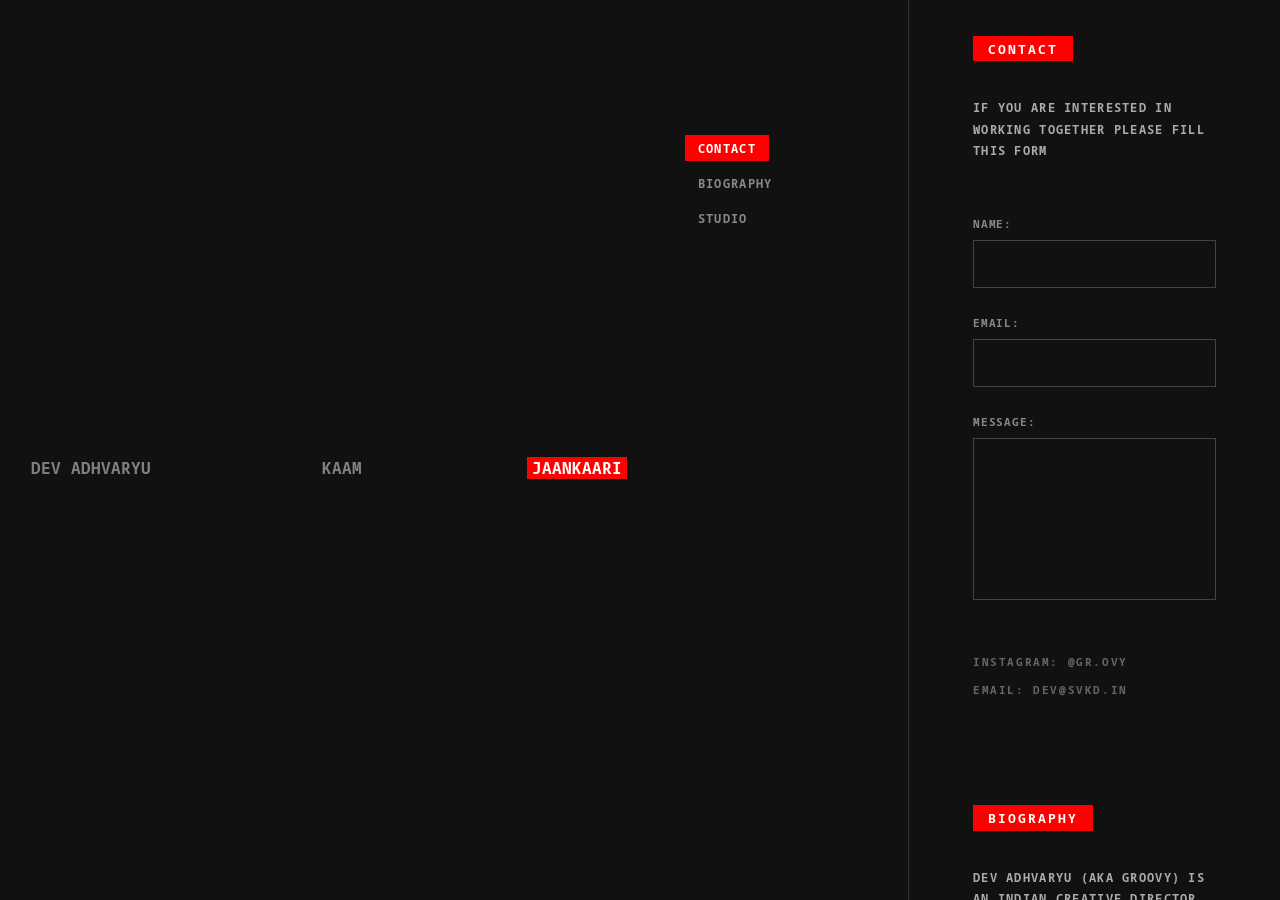
==== jaankaari.html @ ae6c217f "Refactor: Modularized responsive menu and info page styles into global CSS" ====
<!DOCTYPE html>
<html lang="en">

<head>
    <meta charset="UTF-8">
    <meta name="viewport" content="width=device-width, initial-scale=1.0">
    <title>Jaankaari - Dev Adhvaryu</title>
    <link rel="stylesheet" href="styles.css">
</head>

<body class="work-page">
    <nav class="menu menu-top">
        <a href="index.html" class="menu-item" data-hover="DEV ADHVARYU">DEV ADHVARYU</a>
        <a href="./work.php" class="menu-item" data-hover="WORK">KAAM</a>
        <a href="jaankaari.html" class="menu-item active" data-hover="INFORMATION">JAANKAARI</a>
    </nav>

    <div class="split-layout">
        <aside class="left-sidebar-nav">
            <ul class="side-menu">
                <li class="side-menu-item active-sub" data-target="contact">CONTACT</li>
                <li class="side-menu-item" data-target="biography">BIOGRAPHY</li>
                <li class="side-menu-item" data-target="studio">STUDIO</li>
            </ul>
        </aside>

        <main class="right-content-scroll">
            <section id="contact" class="info-section">
                <div class="section-title">CONTACT</div>
                <div class="info-text">IF YOU ARE INTERESTED IN WORKING TOGETHER PLEASE FILL THIS FORM</div>
                
                <form class="contact-form">
                    <div class="form-group">
                        <label class="form-label">NAME:</label>
                        <input type="text" class="form-input">
                    </div>
                    <div class="form-group">
                        <label class="form-label">EMAIL:</label>
                        <input type="email" class="form-input">
                    </div>
                    <div class="form-group">
                        <label class="form-label">MESSAGE:</label>
                        <textarea class="form-textarea"></textarea>
                    </div>
                </form>

                <div class="contact-links">
                    <a href="https://instagram.com/gr.ovy" target="_blank" class="contact-link">INSTAGRAM: @GR.OVY</a>
                    <a href="mailto:DEV@SVKD.IN" class="contact-link">EMAIL: DEV@SVKD.IN</a>
                </div>
            </section>

            <section id="biography" class="info-section">
                <div class="section-title">BIOGRAPHY</div>
                <div class="info-text">
                    DEV ADHVARYU (AKA GROOVY) IS AN INDIAN CREATIVE DIRECTOR, VISUAL DIRECTOR AND GRAPHIC DESIGNER BASED IN SALARKUNDLA, GUJARAT. HIS WORK EXPLORES THE VISUAL LANGUAGE OF CONTEMPORARY MUSIC CULTURE, PARTICULARLY WITHIN THE RAPIDLY EVOLVING LANDSCAPE OF DESI HIP HOP, WORKING ACROSS COVER ART, BRAND IDENTITIES, POSTERS, CONCERT VISUALS AND VISUAL DIRECTION. ADHVARYU DEVELOPS VISUAL SYSTEMS THAT EXTEND AN ARTIST'S VOICE BEYOND SOUND INTO A BROADER CULTURAL AND VISUAL PRESENCE.
                </div>
                <div class="info-text">
                    ROOTED IN INSTINCT RATHER THAN TRADITIONAL DESIGN FRAMEWORKS, ADHVARYU'S PRACTICE IS GUIDED BY TASTE, CULTURAL AWARENESS AND PERSONAL INTUITION. HIS WORK DRAWS FROM THE CONTRASTS BETWEEN HIS UPBRINGING IN A SMALL GUJARATI TOWN AND THE GLOBAL VISUAL CULTURE OF MUSIC, FASHION AND THE INTERNET. BY FUSING LOCAL EXPERIENCES WITH WIDELY RECOGNIZED CULTURAL REFERENCES, HE CONSTRUCTS VISUAL IDENTITIES THAT SIT BETWEEN THE REGIONAL AND THE GLOBAL, TRANSLATING EMERGING MUSICAL MOVEMENTS INTO DISTINCTIVE VISUAL FORM.
                </div>
                <div class="info-text">
                    ADHVARYU HAS COLLABORATED WITH MAJOR LABELS AND COMPANIES INCLUDING GULLY GANG INDIA, KALANKAAR RECORDS, MASS APPEAL INDIA, UNIVERSAL MUSIC, DEF JAM RECORDINGS INDIA, AZADI RECORDS, SONY MUSIC INDIA, LENSKART, 21 STREETZ, THALTEJ PUBLISHING COMPANY, ACEPELLA PRODUCTIONS AND YOUTUBE. HIS WORK HAS ACCOMPANIED RELEASES AND PROJECTS BY ARTISTS SUCH AS DIVINE, KR$NA, DINO JAMES, MC ALTAF, SAMMOHIT, RAU SAAB, 99 SIDE, PANTHER, BHADRAVKAR, J TRIX, SIYAAM, DHANJI, KRATEX, HARSH RAO, BABY JEAN, DIZLAW AND OTHERS WITHIN INDIA'S CONTEMPORARY HIP HOP ECOSYSTEM.
                </div>
                <div class="info-text">
                    HIS VISUAL PRACTICE SPANS THE DEVELOPMENT OF ALBUM ARTWORK, CREATIVE DIRECTION FOR MUSIC PROJECTS AND VISUAL IDENTITIES FOR ARTISTS AND CULTURAL PLATFORMS. ADHVARYU CONTRIBUTED VISUAL WORK TO DIVINE'S FIFTH STUDIO ALBUM, WAS FEATURED IN MTV HUSTLE SEASON 4, AND CREATED VISUALS FOR YOUTUBE FANFEST 2025, POSITIONING HIS WORK WITHIN SOME OF THE MOST VISIBLE PLATFORMS SHAPING INDIA'S MUSIC CULTURE TODAY.
                </div>
                <div class="info-text">
                    EMERGING FROM A TOWN WHERE CONTEMPORARY DESIGN CULTURE REMAINS LARGELY UNFAMILIAR, ADHVARYU APPROACHES DESIGN AS BOTH A PERSONAL LANGUAGE AND A CULTURAL INTERVENTION. HIS AMBITION IS TO EXPAND THE VISIBILITY OF CREATIVE WORK EMERGING FROM GUJARAT AND TO INFLUENCE A GENERATION THAT MAY NOT YET RECOGNIZE DESIGN AS A FIELD OF EXPRESSION. THROUGH HIS PRACTICE HE SEEKS TO BUILD A VISUAL LEGACY THAT CONNECTS HIS LOCAL CONTEXT WITH GLOBAL CREATIVE CULTURE.
                </div>
                <div class="info-text">
                    DEEPLY INFLUENCED BY THE CULTURAL IMPACT AND CREATIVE PHILOSOPHY OF KANYE WEST, ADHVARYU VIEWS DESIGN AS A TOOL FOR SHAPING IDENTITY, CULTURE AND INFLUENCE. HIS LONG TERM VISION IS TO CONTINUE EXPANDING THE VISUAL LANGUAGE OF MUSIC WHILE BRINGING WIDER RECOGNITION TO THE CREATIVE VOICES EMERGING FROM GUJARAT.
                </div>
            </section>

            <section id="studio" class="info-section">
                <div class="section-title">PEARS</div>
                <div class="info-text">
                    THESE ARE THE CREATIVES AND PEARS THAT REGULARLY COLLABORATE WITH DEV AND NON OF HIS BEST WORK WOULD BE POSSIBLE WITHOUT THEM
                </div>
                <div class="info-text">
                    PARIKSHIT SINGH (SASTA ACID) : PARIKSHIT IS A CREATIVE HEAD OF THE GULLY GANG INDIA AND ALSO RUNS HIS OWN DESIGN STUDIO NOW. HE IS BEEN A FUNDAMENTAL PERSON IN SHAPING DEV'S WORK AND GIVING HIM THE INDUSTRY EXPERIENCE HE CURRENTLY HAS.
                </div>
                <div class="info-text">
                    GAURAV ANEY (THE INDIAN DOODLER) : A GREAT FRIEND AND ONE OF THE TOP CREATIVES IN THE INDUSTRY HAS BEEN ASSOCIATED WITH GROOVY DURING MANY OF HIS WORKS AND SOME OF THE WORKS WERE TOTALLY GIVEN BY HIM IN HIS EARLIER STAGES OF CAREER.
                </div>
                <div class="info-text">
                    SIDH SHIKHARAN (ITREDMGUY) : ...
                </div>
            </section>
        </main>
    </div>

    <script>
        // Smooth scroll and active state for side menu
        const sideItems = document.querySelectorAll('.side-menu-item');
        const scrollContainer = document.querySelector('.right-content-scroll');
        const sections = document.querySelectorAll('.info-section');

        sideItems.forEach(item => {
            item.addEventListener('click', () => {
                const targetId = item.dataset.target;
                const targetEl = document.getElementById(targetId);
                
                scrollContainer.scrollTo({
                    top: targetEl.offsetTop - targetEl.parentElement.offsetTop - 20,
                    behavior: 'smooth'
                });

                sideItems.forEach(i => i.classList.remove('active-sub'));
                item.classList.add('active-sub');
            });
        });

        // Update active state on scroll
        scrollContainer.addEventListener('scroll', () => {
            let current = "";
            sections.forEach(section => {
                const sectionTop = section.offsetTop - scrollContainer.offsetTop;
                if (scrollContainer.scrollTop >= sectionTop - 100) {
                    current = section.getAttribute('id');
                }
            });

            sideItems.forEach(item => {
                item.classList.remove('active-sub');
                if (item.dataset.target === current) {
                    item.classList.add('active-sub');
                }
            });
        });

        // Character animation script (from index.html)
        const letters = "ABCDEFGHIJKLMNOPQRSTUVWXYZ";
        document.querySelectorAll('.menu-item[data-hover]').forEach(item => {
            item.dataset.original = item.innerText;
            item.addEventListener("mouseenter", event => {
                let iteration = 0;
                const targetText = item.dataset.hover;
                clearInterval(item.interval);
                item.interval = setInterval(() => {
                    event.target.innerText = targetText.split("").map((letter, index) => {
                        if (index < iteration) return targetText[index];
                        return letters[Math.floor(Math.random() * 26)];
                    }).join("");
                    if (iteration >= targetText.length) clearInterval(item.interval);
                    iteration += 1 / 3;
                }, 10);
            });
            item.addEventListener("mouseleave", event => {
                let iteration = 0;
                const targetText = item.dataset.original;
                clearInterval(item.interval);
                item.interval = setInterval(() => {
                    event.target.innerText = targetText.split("").map((letter, index) => {
                        if (index < iteration) return targetText[index];
                        return letters[Math.floor(Math.random() * 26)];
                    }).join("");
                    if (iteration >= targetText.length) clearInterval(item.interval);
                    iteration += 1 / 3;
                }, 10);
            });
        });
    </script>
</body>

</html>
---- styles.css ----
@font-face {
    font-family: 'TradeGothic';
    src: url('NaturalMono-Bold.ttf') format('truetype');
    font-weight: normal;
    font-style: normal;
}

* {
    margin: 0;
    padding: 0;
    box-sizing: border-box;
}

body {
    background-color: #1a1a1a;
    color: #f0f0f0;
    font-family: 'TradeGothic', sans-serif;
    font-weight: 100;
    min-height: 100vh;
    display: flex;
    /* align-items: flex-end; */
    /* Desktop aligns to bottom-left */
    padding: 4vh 2.5vw;
}

:root {
    --fluid-font: clamp(0.7rem, 1vw + 0.4rem, 1rem);
    /* slightly responsive base font */
    --primary-red: #ff0000;
    --text-muted: #808080;
    --text-hover: #ffffff;
}

/* 
  DESKTOP LAYOUT (Default column at bottom-left)
*/
.menu {
    display: flex;
    flex-direction: column;
    align-items: flex-start;
    gap: 0.5vh;
    width: 100%;
}

.menu-top {
    display: flex;
    flex-direction: row;
    justify-content: space-between;
    align-items: center;
    margin-top: 4vh;
    padding: 0 2vw;
    width: 100%;
}

.menu-item {
    font-size: var(--fluid-font);
    text-transform: uppercase;
    text-decoration: none;
    /* Added smooth easing on hover properties while maintaining no glows */
    transition: all 0.3s cubic-bezier(0.2, 0.8, 0.2, 1);
}

.active {
    background-color: var(--primary-red) !important;
    color: white !important;
    padding: 0.5vh 1vw;
    /* margin-bottom: 0.4vh; */
    cursor: default;
    /* border: 1px solid transparent; */
}

.active:hover {
    background-color: var(--text-hover);
    color: var(--primary-red);
}

a.menu-item {
    color: var(--text-muted);
    padding: 0 0.4vw;
    /* margin-left: -1vw; */
    /* Visually aligns text but gives invisible hover area */
}

a.menu-item:hover {
    background-color: var(--primary-red);
    color: white;
}

/* 
  MOBILE LAYOUT 
*/
@media (max-width: 768px) {
    body {
        padding: 0;
        padding-bottom: 2vh;
        /* Lift up slightly from the absolute bottom */
    }

    .menu {
        flex-direction: row;
        gap: 5vw;
        justify-content: space-between;
    }

    .menu-top {
        margin-top: 2vh;
        padding: 0 4vw;
        flex-wrap: wrap;
        gap: 2vh;
    }

    .active {
        margin-bottom: 0;
        /* margin-right: auto; */
        /* Pushes WORK and JAANKAARI all the way to the right */
        padding: 0.5vh 1vw !important;
    }

    a.menu-item {
        margin-left: 0;
        padding: 0.5vh 1vw;
    }

    a.menu-item:hover {
        background-color: var(--primary-red);
        color: white;
    }
}

/* Work Page Specific Styles */
body.work-page {
    padding: 0;
    align-items: stretch;
    background-color: #111;
    overflow: hidden;
}

/* 
body.work-page .menu {
    flex-direction: column;
    width: auto;
    border: none;
    padding: 0;
    gap: 4px;
    justify-content: flex-start;
} */


.split-layout {
    display: flex;
    width: 100vw;
    height: 100vh;
}

@media (max-width: 768px) {
    .split-layout {
        flex-direction: column;
        height: auto;
    }
}

.left-sidebar {
    width: 20vw;
    min-width: 20vw;
    max-width: 20vw;
    border-right: 1px solid #333;
    display: flex;
    flex-direction: column;
    padding: 4vh 2.5vw;
    background-color: #1a1a1a;
}

.sidebar-top {
    margin-bottom: 3vh;
    display: flex;
    flex-direction: column;
    gap: 0.8vh;
}

.search-container {
    display: flex;
    align-items: center;
    border: 1px solid #555;
    padding: 0.3vh 0.8vw;
}

.search-icon {
    margin-right: 0.5vw;
    width: 1.2vw;
    height: 1.2vw;
}

.search-input {
    background: transparent;
    border: none;
    color: #f0f0f0;
    font-family: inherit;
    font-size: clamp(0.75rem, 0.8vw + 0.3rem, 0.9375rem);
    width: 100%;
    outline: none;
    letter-spacing: 0.05rem;
}

.search-input::placeholder {
    color: #888;
}

.view-toggle {
    display: flex;
    width: 100%;
}

.toggle-btn {
    flex: 1;
    background: transparent;
    border: 1px solid #555;
    color: #888;
    padding: 0.4vh 0;
    font-family: inherit;
    font-size: clamp(0.75rem, 0.8vw + 0.3rem, 0.9375rem);
    cursor: pointer;
    transition: all 0.2s;
    letter-spacing: 0.05rem;
}

.toggle-btn:first-child {
    border-right: none;
}

.toggle-btn.active-toggle {
    background-color: #a0a0a0;
    color: #1a1a1a;
}

.project-list {
    flex: 1;
    overflow-y: auto;
    display: flex;
    flex-direction: column;
    margin-bottom: 4vh;
    scrollbar-width: none;
    transition: all 0.5s ease;
}

.project-list.thumb-mode {
    display: flex;
    flex-direction: column;
    gap: 3vh;
    align-content: flex-start;
    width: 100%;
    overflow-x: hidden;
}

.project-list::-webkit-scrollbar {
    display: none;
}

.project-item {
    color: #888;
    text-decoration: none;
    font-size: clamp(0.7rem, 0.5vh + 0.5vw, 0.85rem);
    letter-spacing: 0.03rem;
    transition: all 0.3s ease;
    /* white-space: nowrap; */
    /* overflow: hidden; */
    padding: 0.3vh 0.6vw;
    text-overflow: ellipsis;
    padding-top: 0.5vh;
    display: flex;
    flex-direction: column;
    gap: 0.5vh;
    width: 100%;
}

.project-thumb {
    display: none;
    width: 100%;
    height: auto;
    aspect-ratio: 16/9;
    /* object-fit: fit; */
    transition: all 0.4s cubic-bezier(0.16, 1, 0.3, 1);
}

.thumb-mode .project-thumb {
    display: block !important;
}

.thumb-mode .project-item {
    white-space: normal;
    background: transparent !important;
    padding: 0;
    gap: 1.2vh;
    width: 100%;
}

.thumb-mode .project-item span {
    font-size: 0.75rem;
    letter-spacing: 0.08rem;
    color: #666;
    text-transform: uppercase;
    transition: color 0.3s ease;
    width: 100%;
}

.project-item:hover {
    color: #fff;
    background-color: var(--primary-red);
}

.thumb-mode .project-item:hover {
    background-color: transparent !important;
}

.thumb-mode .project-item:hover .project-thumb {
    opacity: 0.8;
}

.thumb-mode .project-item:hover span {
    color: #aaa;
}

.project-item.active-project {
    background-color: var(--primary-red);
    color: #fff;
    padding: 0.3vh 0.6vw;
    /* display: inline-block; */
    width: auto;
}


.thumb-mode .project-item.active-project {
    background-color: transparent !important;
    padding: 0;
}

.thumb-mode .project-item.active-project span {
    color: #fff;
}


.right-content {
    flex: 1;
    position: relative;
    background-color: #111;
    display: flex;
    flex-direction: column;
}

.back-btn {
    display: none;
    align-items: center;
    gap: 10px;
    background: transparent;
    border: none;
    color: #888;
    padding: 2vh 4vw;
    font-family: inherit;
    font-size: 0.8rem;
    letter-spacing: 0.1rem;
    cursor: pointer;
    z-index: 20;
}

.project-info-fixed {
    position: absolute;
    top: 0vh;
    left: 0vw;
    z-index: 10;
    color: #888;
    font-size: clamp(0.6rem, 0.8vw + 0.2rem, 0.75rem);
    line-height: 1.6;
    letter-spacing: 0.06rem;
    background-color: #111;
    width: 100%;
}

.project-info-fixed-inner {
    padding-left: 4vw;
    padding-top: 3vw;
    padding-right: 4vw;
    padding-bottom: 1vw;
}

.project-info-fixed-inner-right {
    display: flex;
    gap: 1vw;
    justify-content: space-between;
}

.project-info-title {
    color: white;
    font-size: 1rem;
}

.project-info-indicator {
    padding: 0.5vh 1vw;
    padding-left: 0;
    background-color: transparent;
    /* Fixed empty property */
    font-size: .9rem;
}

.project-info-jaankari {
    background-color: #f0f0f011;
    padding: 0.5vh 1vw;
    font-size: .9rem;
    color: #fff;
}

.project-info-jaankari:hover {
    opacity: .9;
    cursor: pointer;
}

.slides-container {
    padding: 8vh 4vw;
    padding-top: 13vh;
    height: 100%;
    overflow-y: auto;
    display: flex;
    flex-direction: column;
    gap: 6vh;
    scrollbar-width: none;
    -ms-overflow-style: none;
}

.slides-container::-webkit-scrollbar {
    display: none;
}

.slide {
    width: 100%;
    display: flex;
    transition: all 0.5s ease;
    margin-bottom: 2vh;
}

.slide img {
    width: 100%;
    height: auto;
    display: block;
}

/* Precision Overlay System */
.slide-media-container {
    position: relative !important;
    width: 100%;
    line-height: 0;
    /* Remove baseline gap for images */
}

.slide-media-container img {
    width: 100%;
    height: auto;
    display: block;
}

.v-overlay {
    position: absolute !important;
    z-index: 999 !important;
    box-shadow: 0 1.5vh 4vh rgba(0, 0, 0, 0.6);
    background: #000;
}

/* Responsive YouTube */
.yt-wrapper {
    position: relative;
    padding-bottom: 56.25%;
    /* 16:9 */
    height: 0;
    width: 100%;
}

.yt-wrapper iframe {
    position: absolute;
    top: 0;
    left: 0;
    width: 100%;
    height: 100%;
}

@media (max-width: 768px) {
    /* Keeping overlays absolute as requested */
}

.bg-text {
    position: fixed;
    top: 50%;
    transform: translate(-50%, -50%) rotate(-90deg);
    font-size: 20vh;
    font-family: 'TradeGothic', sans-serif;
    color: transparent;
    -webkit-text-stroke: 0.15vw rgba(255, 255, 255, 0.9);
    pointer-events: none;
    z-index: 100;
    white-space: nowrap;
    text-transform: lowercase;
    margin: 0;
    padding: 0;
}

.bg-text-left {
    left: 12.5vw;
}

.bg-text-right {
    left: 62.5vw;
}

@media (max-width: 768px) {
    body {
        padding: 0;
    }

    body.work-page {
        overflow: hidden;
    }

    .split-layout {
        flex-direction: column;
        height: 100vh;
    }

    .left-sidebar {
        width: 100%;
        max-width: none;
        height: 100%;
        border-right: none;
        padding: 4vh 4vw;
        display: flex;
        flex-direction: column;
        transition: transform 0.4s cubic-bezier(0.16, 1, 0.3, 1);
    }

    .show-content .left-sidebar {
        transform: translateX(-100%);
    }

    .menu {
        flex-direction: row;
        /* border-top: 1px solid #333; */
        /* border-bottom: 1px solid #333; */
        /* padding: 1.5vh 0; */
        /* margin-bottom: 2vh; */
        justify-content: space-between;
    }

    .menu-item {
        font-size: 0.75rem;
        padding: 0 2vw !important;
    }

    .sidebar-top {
        margin-bottom: 2vh;
    }

    .search-container {
        padding: 1vh 3vw;
    }

    .search-icon {
        width: 4vw;
        height: 4vw;
        margin-right: 2vw;
    }

    .project-list {
        max-height: none;
    }

    .project-list.thumb-mode {
        display: flex;
        flex-direction: column;
        gap: 4vh;
        padding-right: 0;
        width: 100%;
        overflow-x: hidden;
    }

    .thumb-mode .project-item {
        gap: 1.5vh;
        width: auto;
    }

    .thumb-mode .project-item span {
        font-size: 0.8rem;
        width: auto;
    }

    .right-content {
        display: flex;
        height: 100%;
        width: 100%;
        position: fixed;
        top: 0;
        left: 0;
        z-index: 100;
        background-color: #111;
        transform: translateX(100%);
        transition: transform 0.4s cubic-bezier(0.16, 1, 0.3, 1);
        flex-direction: column;
    }

    .show-content .right-content {
        transform: translateX(0);
    }


    .back-btn {
        display: flex;
    }

    .slides-container {
        padding: 2vh 4vw 8vh 4vw;
        padding-top: 2vh;
    }

    .slide img {
        max-width: 100%;
    }

    .project-info-fixed {
        position: static;
        padding: 0 4vw 2vh 4vw;
        font-size: 0.7rem;
    }

    .bg-text {
        display: none;
    }
}

/* Information / Jaankaari Page Styles */
.left-sidebar-nav {
    width: 20vw;
    min-width: 20vw;
    border-right: 1px solid #333;
    padding: 4vh 2.5vw;
}

.side-menu {
    display: flex;
    flex-direction: column;
    gap: 1vh;
    list-style: none;
    position: sticky;
    top: 15vh;
}

.side-menu-item {
    font-size: 0.75rem;
    text-transform: uppercase;
    text-decoration: none;
    color: #888;
    padding: 0.5vh 1vw;
    width: fit-content;
    cursor: pointer;
    letter-spacing: 0.08rem;
    transition: all 0.2s;
}

.side-menu-item.active-sub {
    background-color: var(--primary-red);
    color: white !important;
}

.right-content-scroll {
    flex: 1;
    padding: 4vh 5vw;
    overflow-y: auto;
    scrollbar-width: none;
}

.right-content-scroll::-webkit-scrollbar {
    display: none;
}

.info-section {
    margin-bottom: 12vh;
}

.section-title {
    background-color: var(--primary-red);
    color: white;
    display: inline-block;
    padding: 0.4vh 1.2vw;
    font-size: 0.8rem;
    margin-bottom: 4vh;
    text-transform: uppercase;
    letter-spacing: 0.12rem;
}

.info-text {
    color: #aaa;
    font-size: 0.75rem;
    line-height: 1.8;
    letter-spacing: 0.08rem;
    text-transform: uppercase;
    max-width: 800px;
    margin-bottom: 6vh;
}

.contact-form {
    max-width: 600px;
    display: flex;
    flex-direction: column;
    gap: 3vh;
    margin-top: 2vh;
}

.form-group {
    display: flex;
    flex-direction: column;
    gap: 1vh;
}

.form-label {
    font-size: 0.7rem;
    color: #888;
    text-transform: uppercase;
    letter-spacing: 0.05rem;
}

.form-input, .form-textarea {
    background: transparent;
    border: 1px solid #444;
    padding: 1.5vh 1.2vw;
    color: #fff;
    font-family: inherit;
    font-size: 0.85rem;
    outline: none;
    transition: border-color 0.3s;
}

.form-input:focus, .form-textarea:focus {
    border-color: var(--primary-red);
}

.form-textarea {
    height: 18vh;
    resize: none;
}

.contact-links {
    margin-top: 6vh;
    display: flex;
    flex-direction: column;
    gap: 1.5vh;
}

.contact-link {
    font-size: 0.7rem;
    color: #666;
    text-decoration: none;
    text-transform: uppercase;
    letter-spacing: 0.1rem;
    transition: color 0.2s;
}

.contact-link:hover {
    color: #fff;
}

@media (max-width: 768px) {
    .left-sidebar-nav {
        width: 100%;
        border-right: none;
        border-bottom: 1px solid #333;
        padding: 2vh 5vw;
        background-color: #1a1a1a;
        position: sticky;
        top: 0;
        z-index: 50;
    }

    .side-menu {
        flex-direction: row;
        gap: 2vw;
        justify-content: space-between;
        position: static;
        padding: 1vh 0;
    }

    .side-menu-item {
        font-size: 0.65rem;
        padding: 0.8vh 2vw;
    }

    .right-content-scroll {
        padding: 6vh 6vw;
        overflow-y: visible;
    }

    .info-section {
        margin-bottom: 10vh;
    }

    .info-text {
        font-size: 0.8rem;
    }

    .section-title {
        font-size: 0.9rem;
        padding: 0.6vh 3vw;
    }
}
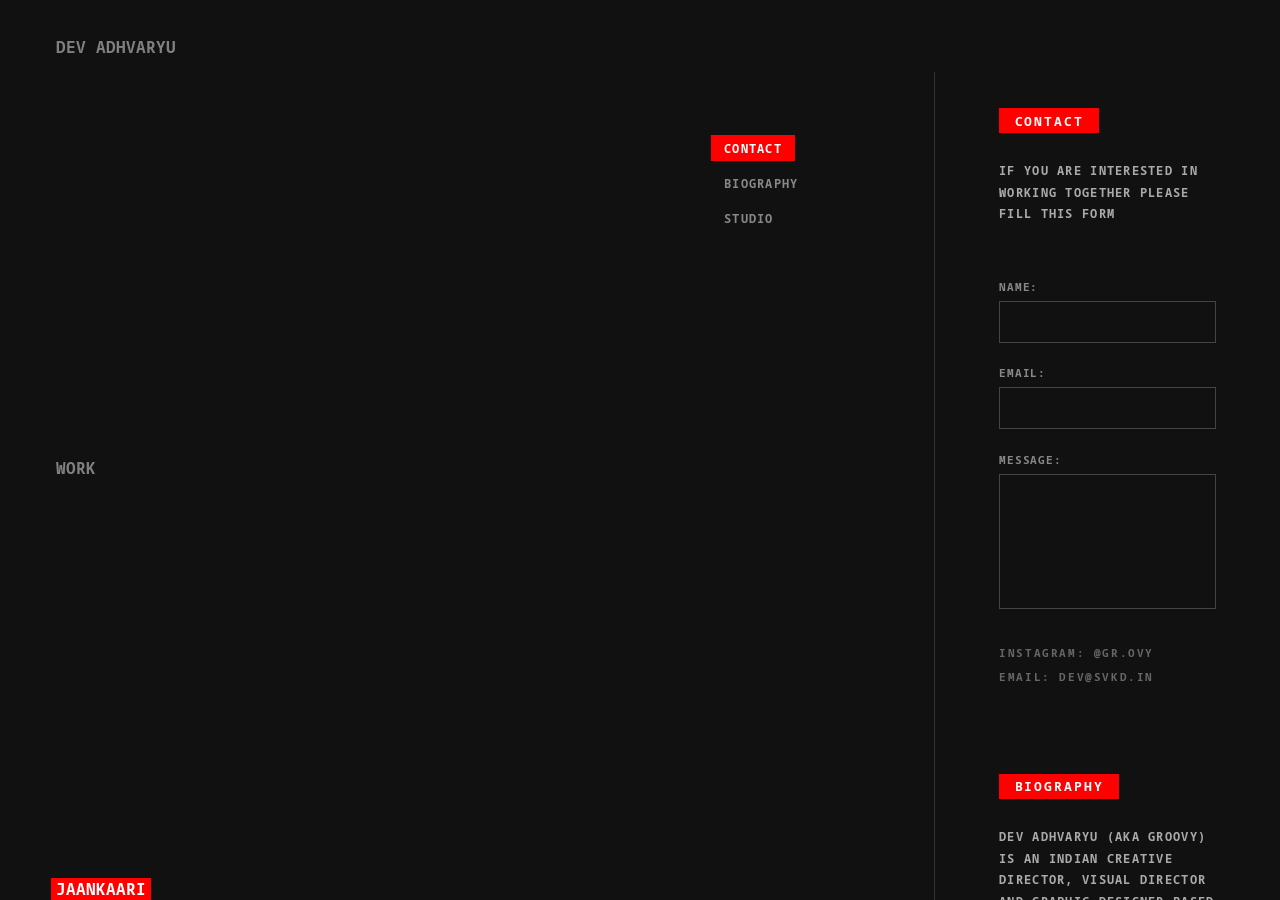
==== commit 5e04727d: "Matched mobile responsive layout for Info page" ====
--- a/jaankaari.html
+++ b/jaankaari.html
@@ -6,12 +6,188 @@
     <meta name="viewport" content="width=device-width, initial-scale=1.0">
     <title>Jaankaari - Dev Adhvaryu</title>
     <link rel="stylesheet" href="styles.css">
+    <style>
+        .split-layout {
+            display: flex;
+            height: calc(100vh - 8vh); /* Adjust for top menu space */
+            width: 100vw;
+            margin-top: 8vh;
+        }
+
+        .left-sidebar-nav {
+            width: 20vw;
+            border-right: 1px solid #333;
+            padding: 4vh 2.5vw;
+        }
+
+        .side-menu {
+            display: flex;
+            flex-direction: column;
+            gap: 1vh;
+            list-style: none;
+        }
+
+        .side-menu-item {
+            font-size: 0.75rem;
+            text-transform: uppercase;
+            text-decoration: none;
+            color: #888;
+            padding: 0.5vh 1vw;
+            width: fit-content;
+            cursor: pointer;
+            letter-spacing: 0.08rem;
+        }
+
+        .side-menu-item.active-sub {
+            background-color: var(--primary-red);
+            color: white !important;
+        }
+
+        .right-content-scroll {
+            flex: 1;
+            padding: 4vh 5vw;
+            overflow-y: auto;
+            scrollbar-width: none;
+        }
+
+        .right-content-scroll::-webkit-scrollbar {
+            display: none;
+        }
+
+        .info-section {
+            margin-bottom: 10vh;
+        }
+
+        .section-title {
+            background-color: var(--primary-red);
+            color: white;
+            display: inline-block;
+            padding: 0.4vh 1.2vw;
+            font-size: 0.8rem;
+            margin-bottom: 3vh;
+            text-transform: uppercase;
+            letter-spacing: 0.12rem;
+        }
+
+        .info-text {
+            color: #aaa;
+            font-size: 0.75rem;
+            line-height: 1.8;
+            letter-spacing: 0.08rem;
+            text-transform: uppercase;
+            max-width: 800px;
+            margin-bottom: 6vh;
+        }
+
+        .contact-form {
+            max-width: 600px;
+            display: flex;
+            flex-direction: column;
+            gap: 2.5vh;
+            margin-top: 2vh;
+        }
+
+        .form-group {
+            display: flex;
+            flex-direction: column;
+            gap: 0.8vh;
+        }
+
+        .form-label {
+            font-size: 0.7rem;
+            color: #888;
+            text-transform: uppercase;
+        }
+
+        .form-input, .form-textarea {
+            background: transparent;
+            border: 1px solid #444;
+            padding: 1.2vh 1vw;
+            color: #fff;
+            font-family: inherit;
+            font-size: 0.8rem;
+            outline: none;
+        }
+
+        .form-textarea {
+            height: 15vh;
+            resize: none;
+        }
+
+        .contact-links {
+            margin-top: 4vh;
+            display: flex;
+            flex-direction: column;
+            gap: 1vh;
+        }
+
+        .contact-link {
+            font-size: 0.7rem;
+            color: #666;
+            text-decoration: none;
+            text-transform: uppercase;
+        }
+
+        .contact-link:hover {
+            color: #fff;
+        }
+
+        @media (max-width: 768px) {
+            .split-layout {
+                flex-direction: column;
+                margin-top: 15vh; /* Space for dual menus */
+            }
+
+            .left-sidebar-nav {
+                width: 100%;
+                border-right: none;
+                padding: 1vh 4vw;
+                position: fixed;
+                top: 10vh; /* Below main menu */
+                background-color: var(--bg-main);
+                z-index: 999;
+            }
+
+            .side-menu {
+                flex-direction: row;
+                justify-content: space-between;
+                gap: 2vw;
+            }
+
+            .side-menu-item {
+                font-size: 0.65rem;
+                padding: 0.8vh 2vw;
+                flex: 1;
+                text-align: center;
+            }
+
+            .right-content-scroll {
+                padding: 4vh 4vw;
+                margin-top: 2vh;
+            }
+
+            /* Adjust top menu for tighter mobile stack */
+            .menu {
+                margin-top: 2vh !important;
+                padding: 1vh 4vw !important;
+                height: 6vh;
+                position: fixed;
+                background-color: var(--bg-main);
+                z-index: 1000;
+            }
+
+            .menu-item {
+                font-size: 0.65rem !important;
+            }
+        }
+    </style>
 </head>
 
 <body class="work-page">
-    <nav class="menu menu-top">
+    <nav class="menu"
+        style=" margin-top: 4vh;   margin-left: 2vw; margin-right: 2vw; padding-left: 2vw; padding-right: 2vw; display: flex; justify-content: space-between;">
         <a href="index.html" class="menu-item" data-hover="DEV ADHVARYU">DEV ADHVARYU</a>
-        <a href="./work.php" class="menu-item" data-hover="WORK">KAAM</a>
+        <a href="./work.php" class="menu-item" data-hover="WORK">WORK</a>
         <a href="jaankaari.html" class="menu-item active" data-hover="INFORMATION">JAANKAARI</a>
     </nav>
 
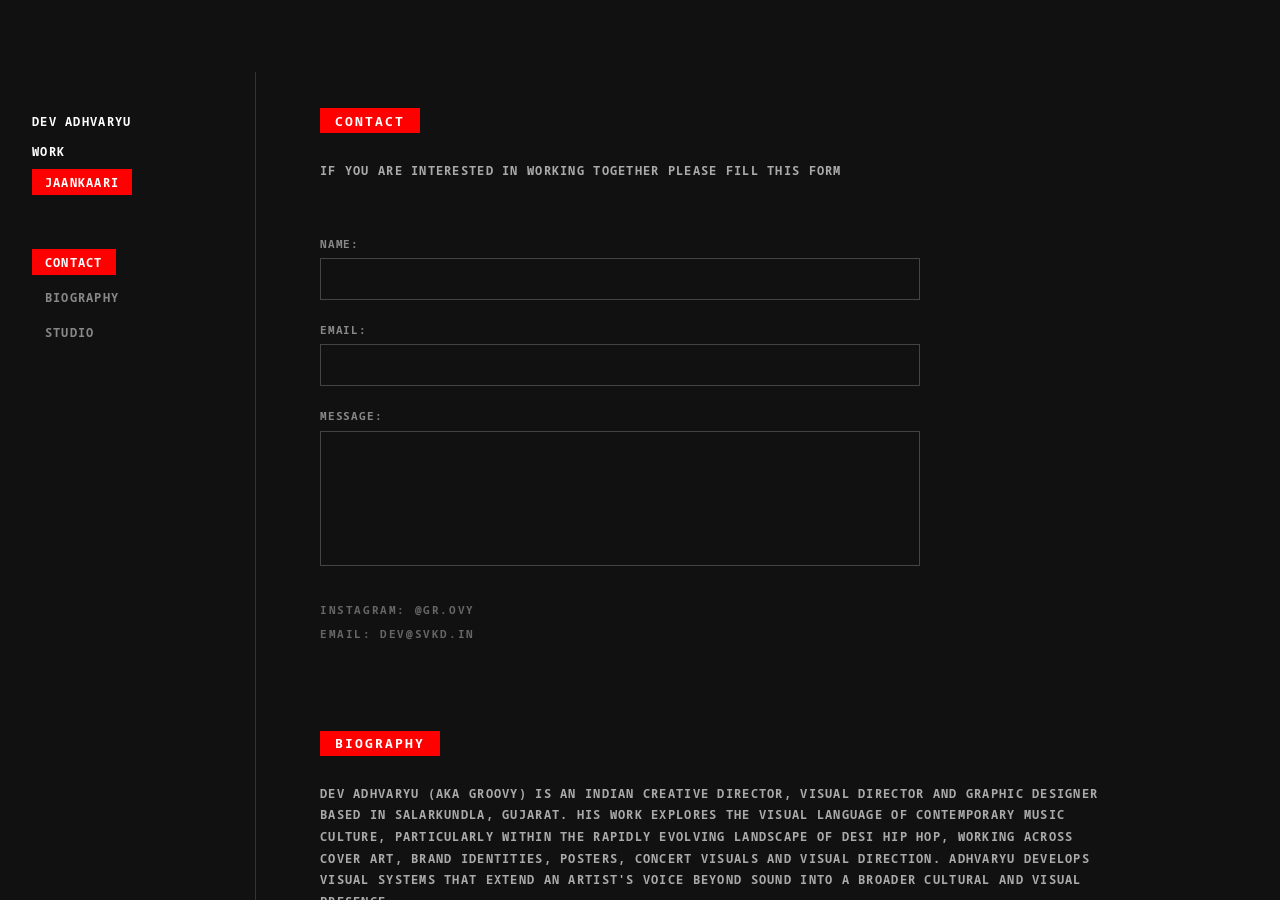
==== commit 042a3636: "Finalized Desktop sidebar-only layout for Info page" ====
--- a/jaankaari.html
+++ b/jaankaari.html
@@ -135,7 +135,7 @@
         @media (max-width: 768px) {
             .split-layout {
                 flex-direction: column;
-                margin-top: 15vh; /* Space for dual menus */
+                margin-top: 15vh;
             }
 
             .left-sidebar-nav {
@@ -143,9 +143,21 @@
                 border-right: none;
                 padding: 1vh 4vw;
                 position: fixed;
-                top: 10vh; /* Below main menu */
+                top: 10vh;
                 background-color: var(--bg-main);
                 z-index: 999;
+            }
+
+            .main-nav-mobile {
+                display: flex !important;
+                position: fixed;
+                top: 0;
+                left: 0;
+                width: 100%;
+                padding: 2vh 4vw;
+                justify-content: space-between;
+                background-color: var(--bg-main);
+                z-index: 1000;
             }
 
             .side-menu {
@@ -166,26 +178,16 @@
                 margin-top: 2vh;
             }
 
-            /* Adjust top menu for tighter mobile stack */
-            .menu {
-                margin-top: 2vh !important;
-                padding: 1vh 4vw !important;
-                height: 6vh;
-                position: fixed;
-                background-color: var(--bg-main);
-                z-index: 1000;
-            }
-
-            .menu-item {
-                font-size: 0.65rem !important;
+            .desktop-nav {
+                display: none !important;
             }
         }
     </style>
 </head>
 
 <body class="work-page">
-    <nav class="menu"
-        style=" margin-top: 4vh;   margin-left: 2vw; margin-right: 2vw; padding-left: 2vw; padding-right: 2vw; display: flex; justify-content: space-between;">
+    <!-- Mobile Top Nav -->
+    <nav class="main-nav-mobile" style="display: none;">
         <a href="index.html" class="menu-item" data-hover="DEV ADHVARYU">DEV ADHVARYU</a>
         <a href="./work.php" class="menu-item" data-hover="WORK">WORK</a>
         <a href="jaankaari.html" class="menu-item active" data-hover="INFORMATION">JAANKAARI</a>
@@ -193,6 +195,13 @@
 
     <div class="split-layout">
         <aside class="left-sidebar-nav">
+            <!-- Desktop Integrated Nav -->
+            <div class="desktop-nav" style="margin-bottom: 6vh; display: flex; flex-direction: column; gap: 0.5vh;">
+                <a href="index.html" class="side-menu-item" style="color: #fff; padding-left: 0;" data-hover="DEV ADHVARYU">DEV ADHVARYU</a>
+                <a href="./work.php" class="side-menu-item" style="color: #fff; padding-left: 0;" data-hover="WORK">WORK</a>
+                <a href="jaankaari.html" class="side-menu-item active-sub" style="padding-left: 1vw !important;" data-hover="INFORMATION">JAANKAARI</a>
+            </div>
+
             <ul class="side-menu">
                 <li class="side-menu-item active-sub" data-target="contact">CONTACT</li>
                 <li class="side-menu-item" data-target="biography">BIOGRAPHY</li>
@@ -307,7 +316,7 @@
 
         // Character animation script (from index.html)
         const letters = "ABCDEFGHIJKLMNOPQRSTUVWXYZ";
-        document.querySelectorAll('.menu-item[data-hover]').forEach(item => {
+        document.querySelectorAll('[data-hover]').forEach(item => {
             item.dataset.original = item.innerText;
             item.addEventListener("mouseenter", event => {
                 let iteration = 0;
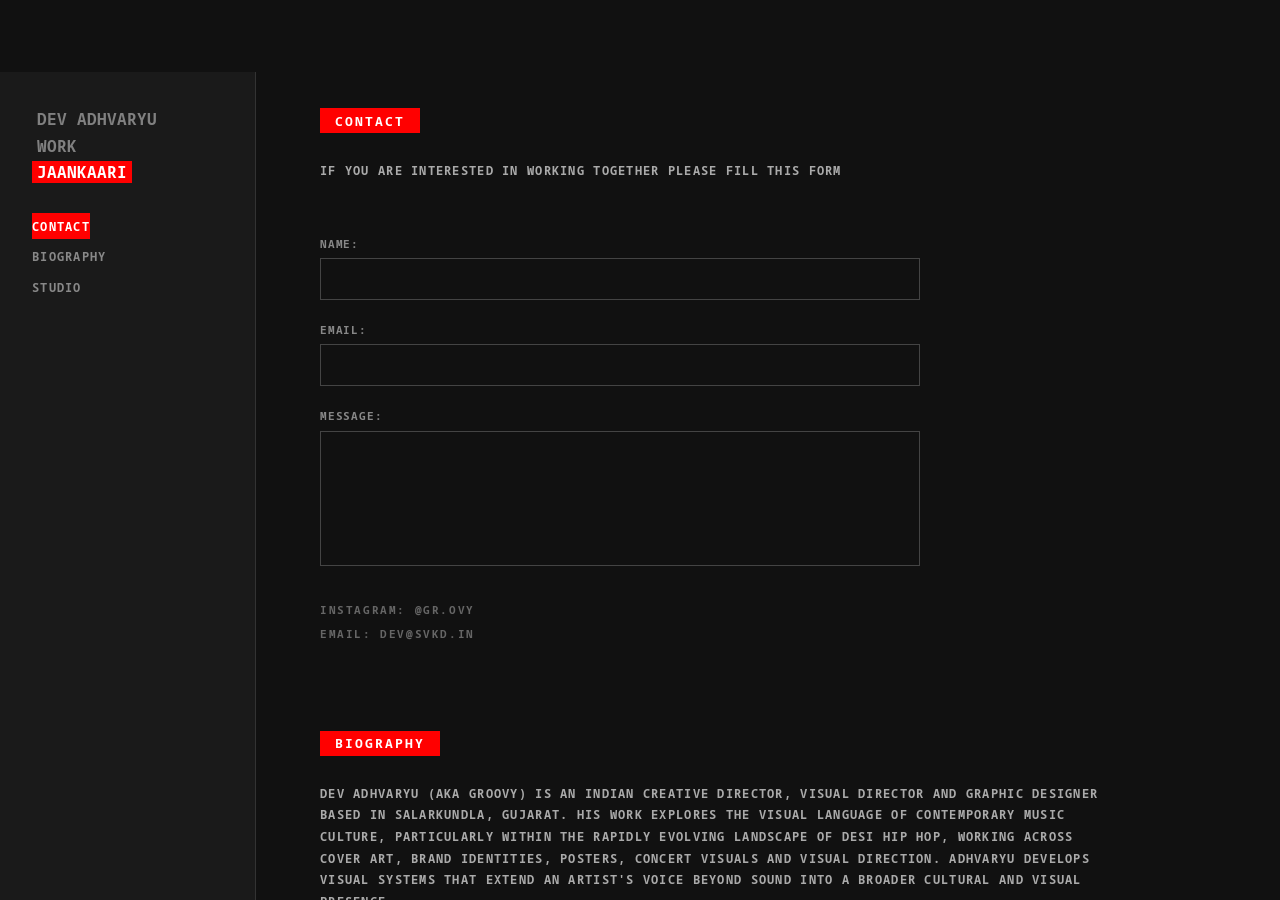
==== commit d6de3039: "Synchronized Jaankaari layout with work.php structure" ====
--- a/jaankaari.html
+++ b/jaankaari.html
@@ -186,30 +186,22 @@
 </head>
 
 <body class="work-page">
-    <!-- Mobile Top Nav -->
-    <nav class="main-nav-mobile" style="display: none;">
-        <a href="index.html" class="menu-item" data-hover="DEV ADHVARYU">DEV ADHVARYU</a>
-        <a href="./work.php" class="menu-item" data-hover="WORK">WORK</a>
-        <a href="jaankaari.html" class="menu-item active" data-hover="INFORMATION">JAANKAARI</a>
-    </nav>
-
     <div class="split-layout">
-        <aside class="left-sidebar-nav">
-            <!-- Desktop Integrated Nav -->
-            <div class="desktop-nav" style="margin-bottom: 6vh; display: flex; flex-direction: column; gap: 0.5vh;">
-                <a href="index.html" class="side-menu-item" style="color: #fff; padding-left: 0;" data-hover="DEV ADHVARYU">DEV ADHVARYU</a>
-                <a href="./work.php" class="side-menu-item" style="color: #fff; padding-left: 0;" data-hover="WORK">WORK</a>
-                <a href="jaankaari.html" class="side-menu-item active-sub" style="padding-left: 1vw !important;" data-hover="INFORMATION">JAANKAARI</a>
-            </div>
-
-            <ul class="side-menu">
-                <li class="side-menu-item active-sub" data-target="contact">CONTACT</li>
-                <li class="side-menu-item" data-target="biography">BIOGRAPHY</li>
-                <li class="side-menu-item" data-target="studio">STUDIO</li>
+        <aside class="left-sidebar">
+            <nav class="menu" style="padding-bottom: 30px;">
+                <a href="index.html" class="menu-item" data-hover="DEV ADHVARYU">DEV ADHVARYU</a>
+                <a href="./work.php" class="menu-item" data-hover="WORK">WORK</a>
+                <a href="jaankaari.html" class="menu-item active" data-hover="INFORMATION">JAANKAARI</a>
+            </nav>
+
+            <ul class="side-menu" style="list-style: none; display: flex; flex-direction: column; gap: 0.5vh;">
+                <li class="side-menu-item active-sub" data-target="contact" style="cursor: pointer; font-size: 0.75rem; text-transform: uppercase; letter-spacing: 0.08rem; color: #888; padding: 0.5vh 0;">CONTACT</li>
+                <li class="side-menu-item" data-target="biography" style="cursor: pointer; font-size: 0.75rem; text-transform: uppercase; letter-spacing: 0.08rem; color: #888; padding: 0.5vh 0;">BIOGRAPHY</li>
+                <li class="side-menu-item" data-target="studio" style="cursor: pointer; font-size: 0.75rem; text-transform: uppercase; letter-spacing: 0.08rem; color: #888; padding: 0.5vh 0;">STUDIO</li>
             </ul>
         </aside>
 
-        <main class="right-content-scroll">
+        <main class="right-content-scroll" style="flex: 1; padding: 4vh 5vw; overflow-y: auto; scrollbar-width: none;">
             <section id="contact" class="info-section">
                 <div class="section-title">CONTACT</div>
                 <div class="info-text">IF YOU ARE INTERESTED IN WORKING TOGETHER PLEASE FILL THIS FORM</div>
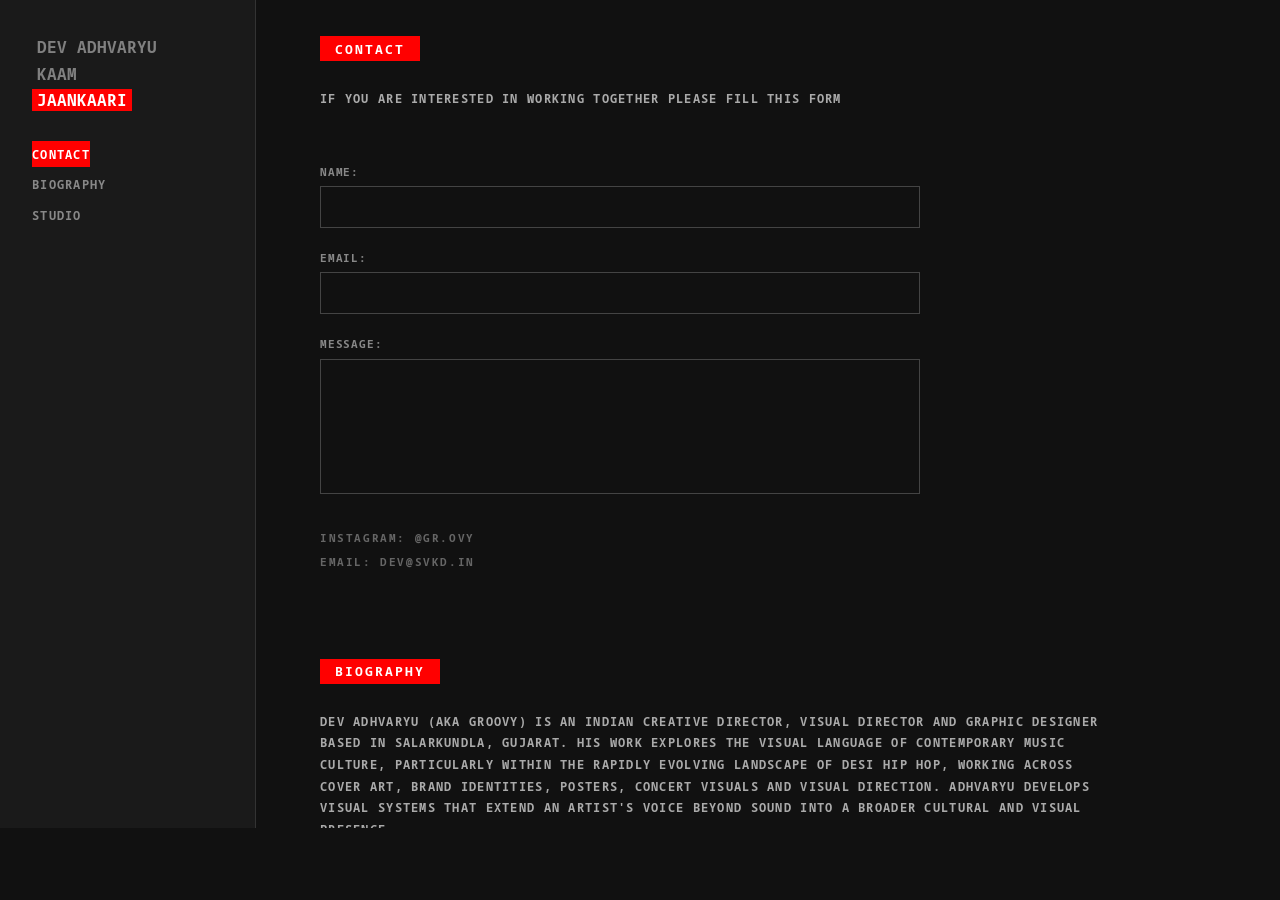
==== commit 4bc134b6: "Branding sync: WORK -> KAAM in Jaankaari sidebar" ====
--- a/jaankaari.html
+++ b/jaankaari.html
@@ -9,9 +9,10 @@
     <style>
         .split-layout {
             display: flex;
-            height: calc(100vh - 8vh); /* Adjust for top menu space */
+            height: calc(100vh - 8vh);
+            /* Adjust for top menu space */
             width: 100vw;
-            margin-top: 8vh;
+            /* margin-top: 8vh; */
         }
 
         .left-sidebar-nav {
@@ -99,7 +100,8 @@
             text-transform: uppercase;
         }
 
-        .form-input, .form-textarea {
+        .form-input,
+        .form-textarea {
             background: transparent;
             border: 1px solid #444;
             padding: 1.2vh 1vw;
@@ -190,14 +192,20 @@
         <aside class="left-sidebar">
             <nav class="menu" style="padding-bottom: 30px;">
                 <a href="index.html" class="menu-item" data-hover="DEV ADHVARYU">DEV ADHVARYU</a>
-                <a href="./work.php" class="menu-item" data-hover="WORK">WORK</a>
+                <a href="./work.php" class="menu-item" data-hover="WORK">KAAM</a>
                 <a href="jaankaari.html" class="menu-item active" data-hover="INFORMATION">JAANKAARI</a>
             </nav>
 
             <ul class="side-menu" style="list-style: none; display: flex; flex-direction: column; gap: 0.5vh;">
-                <li class="side-menu-item active-sub" data-target="contact" style="cursor: pointer; font-size: 0.75rem; text-transform: uppercase; letter-spacing: 0.08rem; color: #888; padding: 0.5vh 0;">CONTACT</li>
-                <li class="side-menu-item" data-target="biography" style="cursor: pointer; font-size: 0.75rem; text-transform: uppercase; letter-spacing: 0.08rem; color: #888; padding: 0.5vh 0;">BIOGRAPHY</li>
-                <li class="side-menu-item" data-target="studio" style="cursor: pointer; font-size: 0.75rem; text-transform: uppercase; letter-spacing: 0.08rem; color: #888; padding: 0.5vh 0;">STUDIO</li>
+                <li class="side-menu-item active-sub" data-target="contact"
+                    style="cursor: pointer; font-size: 0.75rem; text-transform: uppercase; letter-spacing: 0.08rem; color: #888; padding: 0.5vh 0;">
+                    CONTACT</li>
+                <li class="side-menu-item" data-target="biography"
+                    style="cursor: pointer; font-size: 0.75rem; text-transform: uppercase; letter-spacing: 0.08rem; color: #888; padding: 0.5vh 0;">
+                    BIOGRAPHY</li>
+                <li class="side-menu-item" data-target="studio"
+                    style="cursor: pointer; font-size: 0.75rem; text-transform: uppercase; letter-spacing: 0.08rem; color: #888; padding: 0.5vh 0;">
+                    STUDIO</li>
             </ul>
         </aside>
 
@@ -205,7 +213,7 @@
             <section id="contact" class="info-section">
                 <div class="section-title">CONTACT</div>
                 <div class="info-text">IF YOU ARE INTERESTED IN WORKING TOGETHER PLEASE FILL THIS FORM</div>
-                
+
                 <form class="contact-form">
                     <div class="form-group">
                         <label class="form-label">NAME:</label>
@@ -230,35 +238,65 @@
             <section id="biography" class="info-section">
                 <div class="section-title">BIOGRAPHY</div>
                 <div class="info-text">
-                    DEV ADHVARYU (AKA GROOVY) IS AN INDIAN CREATIVE DIRECTOR, VISUAL DIRECTOR AND GRAPHIC DESIGNER BASED IN SALARKUNDLA, GUJARAT. HIS WORK EXPLORES THE VISUAL LANGUAGE OF CONTEMPORARY MUSIC CULTURE, PARTICULARLY WITHIN THE RAPIDLY EVOLVING LANDSCAPE OF DESI HIP HOP, WORKING ACROSS COVER ART, BRAND IDENTITIES, POSTERS, CONCERT VISUALS AND VISUAL DIRECTION. ADHVARYU DEVELOPS VISUAL SYSTEMS THAT EXTEND AN ARTIST'S VOICE BEYOND SOUND INTO A BROADER CULTURAL AND VISUAL PRESENCE.
-                </div>
-                <div class="info-text">
-                    ROOTED IN INSTINCT RATHER THAN TRADITIONAL DESIGN FRAMEWORKS, ADHVARYU'S PRACTICE IS GUIDED BY TASTE, CULTURAL AWARENESS AND PERSONAL INTUITION. HIS WORK DRAWS FROM THE CONTRASTS BETWEEN HIS UPBRINGING IN A SMALL GUJARATI TOWN AND THE GLOBAL VISUAL CULTURE OF MUSIC, FASHION AND THE INTERNET. BY FUSING LOCAL EXPERIENCES WITH WIDELY RECOGNIZED CULTURAL REFERENCES, HE CONSTRUCTS VISUAL IDENTITIES THAT SIT BETWEEN THE REGIONAL AND THE GLOBAL, TRANSLATING EMERGING MUSICAL MOVEMENTS INTO DISTINCTIVE VISUAL FORM.
-                </div>
-                <div class="info-text">
-                    ADHVARYU HAS COLLABORATED WITH MAJOR LABELS AND COMPANIES INCLUDING GULLY GANG INDIA, KALANKAAR RECORDS, MASS APPEAL INDIA, UNIVERSAL MUSIC, DEF JAM RECORDINGS INDIA, AZADI RECORDS, SONY MUSIC INDIA, LENSKART, 21 STREETZ, THALTEJ PUBLISHING COMPANY, ACEPELLA PRODUCTIONS AND YOUTUBE. HIS WORK HAS ACCOMPANIED RELEASES AND PROJECTS BY ARTISTS SUCH AS DIVINE, KR$NA, DINO JAMES, MC ALTAF, SAMMOHIT, RAU SAAB, 99 SIDE, PANTHER, BHADRAVKAR, J TRIX, SIYAAM, DHANJI, KRATEX, HARSH RAO, BABY JEAN, DIZLAW AND OTHERS WITHIN INDIA'S CONTEMPORARY HIP HOP ECOSYSTEM.
-                </div>
-                <div class="info-text">
-                    HIS VISUAL PRACTICE SPANS THE DEVELOPMENT OF ALBUM ARTWORK, CREATIVE DIRECTION FOR MUSIC PROJECTS AND VISUAL IDENTITIES FOR ARTISTS AND CULTURAL PLATFORMS. ADHVARYU CONTRIBUTED VISUAL WORK TO DIVINE'S FIFTH STUDIO ALBUM, WAS FEATURED IN MTV HUSTLE SEASON 4, AND CREATED VISUALS FOR YOUTUBE FANFEST 2025, POSITIONING HIS WORK WITHIN SOME OF THE MOST VISIBLE PLATFORMS SHAPING INDIA'S MUSIC CULTURE TODAY.
-                </div>
-                <div class="info-text">
-                    EMERGING FROM A TOWN WHERE CONTEMPORARY DESIGN CULTURE REMAINS LARGELY UNFAMILIAR, ADHVARYU APPROACHES DESIGN AS BOTH A PERSONAL LANGUAGE AND A CULTURAL INTERVENTION. HIS AMBITION IS TO EXPAND THE VISIBILITY OF CREATIVE WORK EMERGING FROM GUJARAT AND TO INFLUENCE A GENERATION THAT MAY NOT YET RECOGNIZE DESIGN AS A FIELD OF EXPRESSION. THROUGH HIS PRACTICE HE SEEKS TO BUILD A VISUAL LEGACY THAT CONNECTS HIS LOCAL CONTEXT WITH GLOBAL CREATIVE CULTURE.
-                </div>
-                <div class="info-text">
-                    DEEPLY INFLUENCED BY THE CULTURAL IMPACT AND CREATIVE PHILOSOPHY OF KANYE WEST, ADHVARYU VIEWS DESIGN AS A TOOL FOR SHAPING IDENTITY, CULTURE AND INFLUENCE. HIS LONG TERM VISION IS TO CONTINUE EXPANDING THE VISUAL LANGUAGE OF MUSIC WHILE BRINGING WIDER RECOGNITION TO THE CREATIVE VOICES EMERGING FROM GUJARAT.
+                    DEV ADHVARYU (AKA GROOVY) IS AN INDIAN CREATIVE DIRECTOR, VISUAL DIRECTOR AND GRAPHIC DESIGNER BASED
+                    IN SALARKUNDLA, GUJARAT. HIS WORK EXPLORES THE VISUAL LANGUAGE OF CONTEMPORARY MUSIC CULTURE,
+                    PARTICULARLY WITHIN THE RAPIDLY EVOLVING LANDSCAPE OF DESI HIP HOP, WORKING ACROSS COVER ART, BRAND
+                    IDENTITIES, POSTERS, CONCERT VISUALS AND VISUAL DIRECTION. ADHVARYU DEVELOPS VISUAL SYSTEMS THAT
+                    EXTEND AN ARTIST'S VOICE BEYOND SOUND INTO A BROADER CULTURAL AND VISUAL PRESENCE.
+                </div>
+                <div class="info-text">
+                    ROOTED IN INSTINCT RATHER THAN TRADITIONAL DESIGN FRAMEWORKS, ADHVARYU'S PRACTICE IS GUIDED BY
+                    TASTE, CULTURAL AWARENESS AND PERSONAL INTUITION. HIS WORK DRAWS FROM THE CONTRASTS BETWEEN HIS
+                    UPBRINGING IN A SMALL GUJARATI TOWN AND THE GLOBAL VISUAL CULTURE OF MUSIC, FASHION AND THE
+                    INTERNET. BY FUSING LOCAL EXPERIENCES WITH WIDELY RECOGNIZED CULTURAL REFERENCES, HE CONSTRUCTS
+                    VISUAL IDENTITIES THAT SIT BETWEEN THE REGIONAL AND THE GLOBAL, TRANSLATING EMERGING MUSICAL
+                    MOVEMENTS INTO DISTINCTIVE VISUAL FORM.
+                </div>
+                <div class="info-text">
+                    ADHVARYU HAS COLLABORATED WITH MAJOR LABELS AND COMPANIES INCLUDING GULLY GANG INDIA, KALANKAAR
+                    RECORDS, MASS APPEAL INDIA, UNIVERSAL MUSIC, DEF JAM RECORDINGS INDIA, AZADI RECORDS, SONY MUSIC
+                    INDIA, LENSKART, 21 STREETZ, THALTEJ PUBLISHING COMPANY, ACEPELLA PRODUCTIONS AND YOUTUBE. HIS WORK
+                    HAS ACCOMPANIED RELEASES AND PROJECTS BY ARTISTS SUCH AS DIVINE, KR$NA, DINO JAMES, MC ALTAF,
+                    SAMMOHIT, RAU SAAB, 99 SIDE, PANTHER, BHADRAVKAR, J TRIX, SIYAAM, DHANJI, KRATEX, HARSH RAO, BABY
+                    JEAN, DIZLAW AND OTHERS WITHIN INDIA'S CONTEMPORARY HIP HOP ECOSYSTEM.
+                </div>
+                <div class="info-text">
+                    HIS VISUAL PRACTICE SPANS THE DEVELOPMENT OF ALBUM ARTWORK, CREATIVE DIRECTION FOR MUSIC PROJECTS
+                    AND VISUAL IDENTITIES FOR ARTISTS AND CULTURAL PLATFORMS. ADHVARYU CONTRIBUTED VISUAL WORK TO
+                    DIVINE'S FIFTH STUDIO ALBUM, WAS FEATURED IN MTV HUSTLE SEASON 4, AND CREATED VISUALS FOR YOUTUBE
+                    FANFEST 2025, POSITIONING HIS WORK WITHIN SOME OF THE MOST VISIBLE PLATFORMS SHAPING INDIA'S MUSIC
+                    CULTURE TODAY.
+                </div>
+                <div class="info-text">
+                    EMERGING FROM A TOWN WHERE CONTEMPORARY DESIGN CULTURE REMAINS LARGELY UNFAMILIAR, ADHVARYU
+                    APPROACHES DESIGN AS BOTH A PERSONAL LANGUAGE AND A CULTURAL INTERVENTION. HIS AMBITION IS TO EXPAND
+                    THE VISIBILITY OF CREATIVE WORK EMERGING FROM GUJARAT AND TO INFLUENCE A GENERATION THAT MAY NOT YET
+                    RECOGNIZE DESIGN AS A FIELD OF EXPRESSION. THROUGH HIS PRACTICE HE SEEKS TO BUILD A VISUAL LEGACY
+                    THAT CONNECTS HIS LOCAL CONTEXT WITH GLOBAL CREATIVE CULTURE.
+                </div>
+                <div class="info-text">
+                    DEEPLY INFLUENCED BY THE CULTURAL IMPACT AND CREATIVE PHILOSOPHY OF KANYE WEST, ADHVARYU VIEWS
+                    DESIGN AS A TOOL FOR SHAPING IDENTITY, CULTURE AND INFLUENCE. HIS LONG TERM VISION IS TO CONTINUE
+                    EXPANDING THE VISUAL LANGUAGE OF MUSIC WHILE BRINGING WIDER RECOGNITION TO THE CREATIVE VOICES
+                    EMERGING FROM GUJARAT.
                 </div>
             </section>
 
             <section id="studio" class="info-section">
                 <div class="section-title">PEARS</div>
                 <div class="info-text">
-                    THESE ARE THE CREATIVES AND PEARS THAT REGULARLY COLLABORATE WITH DEV AND NON OF HIS BEST WORK WOULD BE POSSIBLE WITHOUT THEM
-                </div>
-                <div class="info-text">
-                    PARIKSHIT SINGH (SASTA ACID) : PARIKSHIT IS A CREATIVE HEAD OF THE GULLY GANG INDIA AND ALSO RUNS HIS OWN DESIGN STUDIO NOW. HE IS BEEN A FUNDAMENTAL PERSON IN SHAPING DEV'S WORK AND GIVING HIM THE INDUSTRY EXPERIENCE HE CURRENTLY HAS.
-                </div>
-                <div class="info-text">
-                    GAURAV ANEY (THE INDIAN DOODLER) : A GREAT FRIEND AND ONE OF THE TOP CREATIVES IN THE INDUSTRY HAS BEEN ASSOCIATED WITH GROOVY DURING MANY OF HIS WORKS AND SOME OF THE WORKS WERE TOTALLY GIVEN BY HIM IN HIS EARLIER STAGES OF CAREER.
+                    THESE ARE THE CREATIVES AND PEARS THAT REGULARLY COLLABORATE WITH DEV AND NON OF HIS BEST WORK WOULD
+                    BE POSSIBLE WITHOUT THEM
+                </div>
+                <div class="info-text">
+                    PARIKSHIT SINGH (SASTA ACID) : PARIKSHIT IS A CREATIVE HEAD OF THE GULLY GANG INDIA AND ALSO RUNS
+                    HIS OWN DESIGN STUDIO NOW. HE IS BEEN A FUNDAMENTAL PERSON IN SHAPING DEV'S WORK AND GIVING HIM THE
+                    INDUSTRY EXPERIENCE HE CURRENTLY HAS.
+                </div>
+                <div class="info-text">
+                    GAURAV ANEY (THE INDIAN DOODLER) : A GREAT FRIEND AND ONE OF THE TOP CREATIVES IN THE INDUSTRY HAS
+                    BEEN ASSOCIATED WITH GROOVY DURING MANY OF HIS WORKS AND SOME OF THE WORKS WERE TOTALLY GIVEN BY HIM
+                    IN HIS EARLIER STAGES OF CAREER.
                 </div>
                 <div class="info-text">
                     SIDH SHIKHARAN (ITREDMGUY) : ...
@@ -277,7 +315,7 @@
             item.addEventListener('click', () => {
                 const targetId = item.dataset.target;
                 const targetEl = document.getElementById(targetId);
-                
+
                 scrollContainer.scrollTo({
                     top: targetEl.offsetTop - targetEl.parentElement.offsetTop - 20,
                     behavior: 'smooth'
@@ -340,4 +378,4 @@
     </script>
 </body>
 
-</html>
+</html>
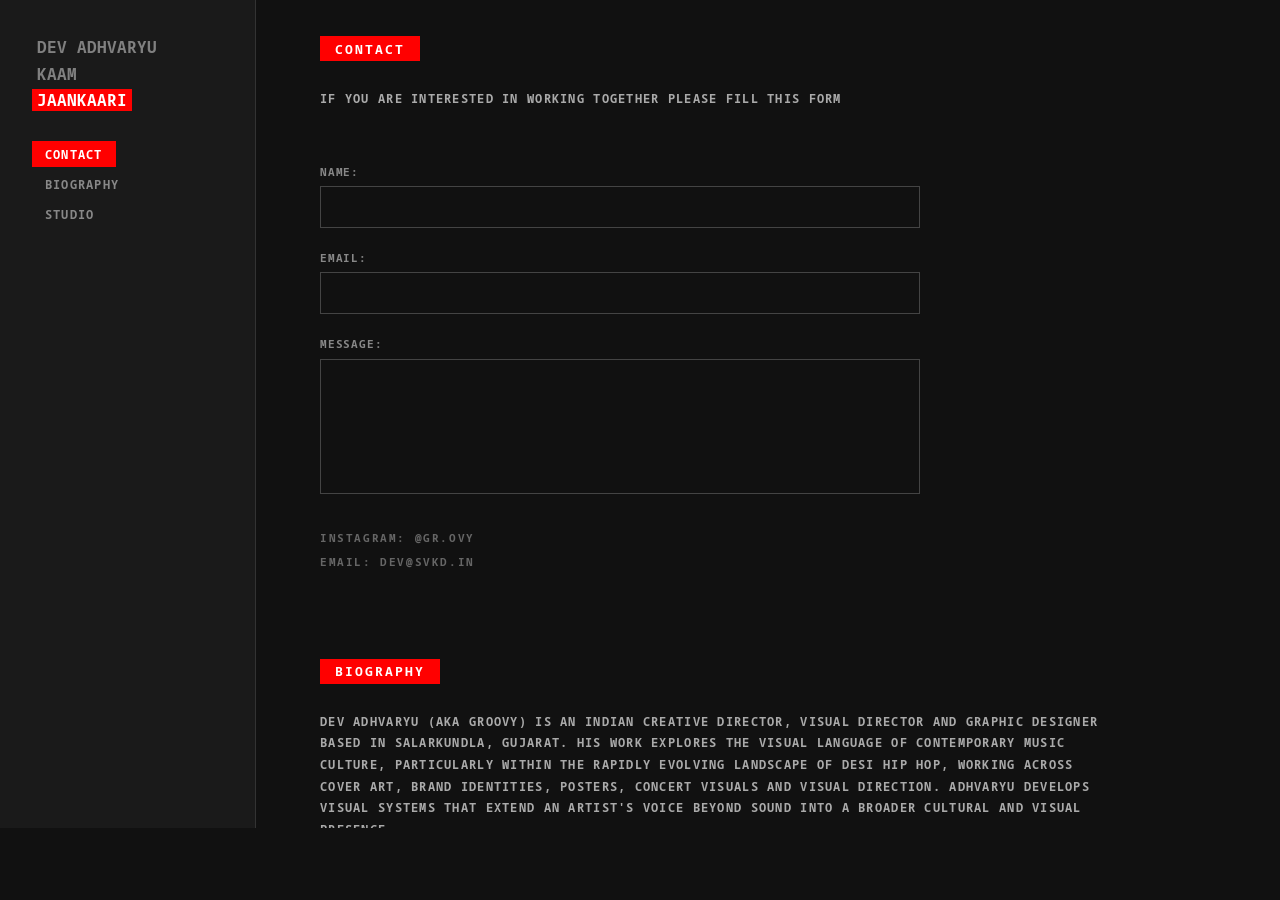
==== commit 939b0354: "Verified structural symmetry between Jaankaari and work.php" ====
--- a/jaankaari.html
+++ b/jaankaari.html
@@ -86,6 +86,7 @@
             flex-direction: column;
             gap: 2.5vh;
             margin-top: 2vh;
+
         }
 
         .form-group {
@@ -137,51 +138,45 @@
         @media (max-width: 768px) {
             .split-layout {
                 flex-direction: column;
-                margin-top: 15vh;
-            }
-
-            .left-sidebar-nav {
+                height: 100vh;
+            }
+
+            .left-sidebar {
+                width: 100% !important;
+                max-width: none !important;
+                min-width: 0 !important;
+                border-right: none;
+                border-bottom: 1px solid #333;
+                padding: 2vh 4vw !important;
+                height: auto !important;
+                display: flex;
+                flex-direction: column;
+                gap: 2vh;
+            }
+
+            .menu {
+                flex-direction: row !important;
+                justify-content: space-between !important;
                 width: 100%;
-                border-right: none;
-                padding: 1vh 4vw;
-                position: fixed;
-                top: 10vh;
-                background-color: var(--bg-main);
-                z-index: 999;
-            }
-
-            .main-nav-mobile {
-                display: flex !important;
-                position: fixed;
-                top: 0;
-                left: 0;
+            }
+
+            .side-menu {
+                flex-direction: row !important;
+                justify-content: space-between !important;
                 width: 100%;
-                padding: 2vh 4vw;
-                justify-content: space-between;
-                background-color: var(--bg-main);
-                z-index: 1000;
-            }
-
-            .side-menu {
-                flex-direction: row;
-                justify-content: space-between;
-                gap: 2vw;
+                margin-top: 1vh;
             }
 
             .side-menu-item {
-                font-size: 0.65rem;
-                padding: 0.8vh 2vw;
+                font-size: 0.65rem !important;
+                text-align: center;
                 flex: 1;
-                text-align: center;
             }
 
             .right-content-scroll {
-                padding: 4vh 4vw;
-                margin-top: 2vh;
-            }
-
-            .desktop-nav {
-                display: none !important;
+                padding: 4vh 6vw;
+                height: auto;
+                overflow-y: visible;
             }
         }
     </style>
@@ -196,16 +191,10 @@
                 <a href="jaankaari.html" class="menu-item active" data-hover="INFORMATION">JAANKAARI</a>
             </nav>
 
-            <ul class="side-menu" style="list-style: none; display: flex; flex-direction: column; gap: 0.5vh;">
-                <li class="side-menu-item active-sub" data-target="contact"
-                    style="cursor: pointer; font-size: 0.75rem; text-transform: uppercase; letter-spacing: 0.08rem; color: #888; padding: 0.5vh 0;">
-                    CONTACT</li>
-                <li class="side-menu-item" data-target="biography"
-                    style="cursor: pointer; font-size: 0.75rem; text-transform: uppercase; letter-spacing: 0.08rem; color: #888; padding: 0.5vh 0;">
-                    BIOGRAPHY</li>
-                <li class="side-menu-item" data-target="studio"
-                    style="cursor: pointer; font-size: 0.75rem; text-transform: uppercase; letter-spacing: 0.08rem; color: #888; padding: 0.5vh 0;">
-                    STUDIO</li>
+            <ul class="side-menu" style="list-style: none; display: flex; flex-direction: column; gap: 4px;">
+                <li class="side-menu-item active-sub" data-target="contact">CONTACT</li>
+                <li class="side-menu-item" data-target="biography">BIOGRAPHY</li>
+                <li class="side-menu-item" data-target="studio">STUDIO</li>
             </ul>
         </aside>
 
